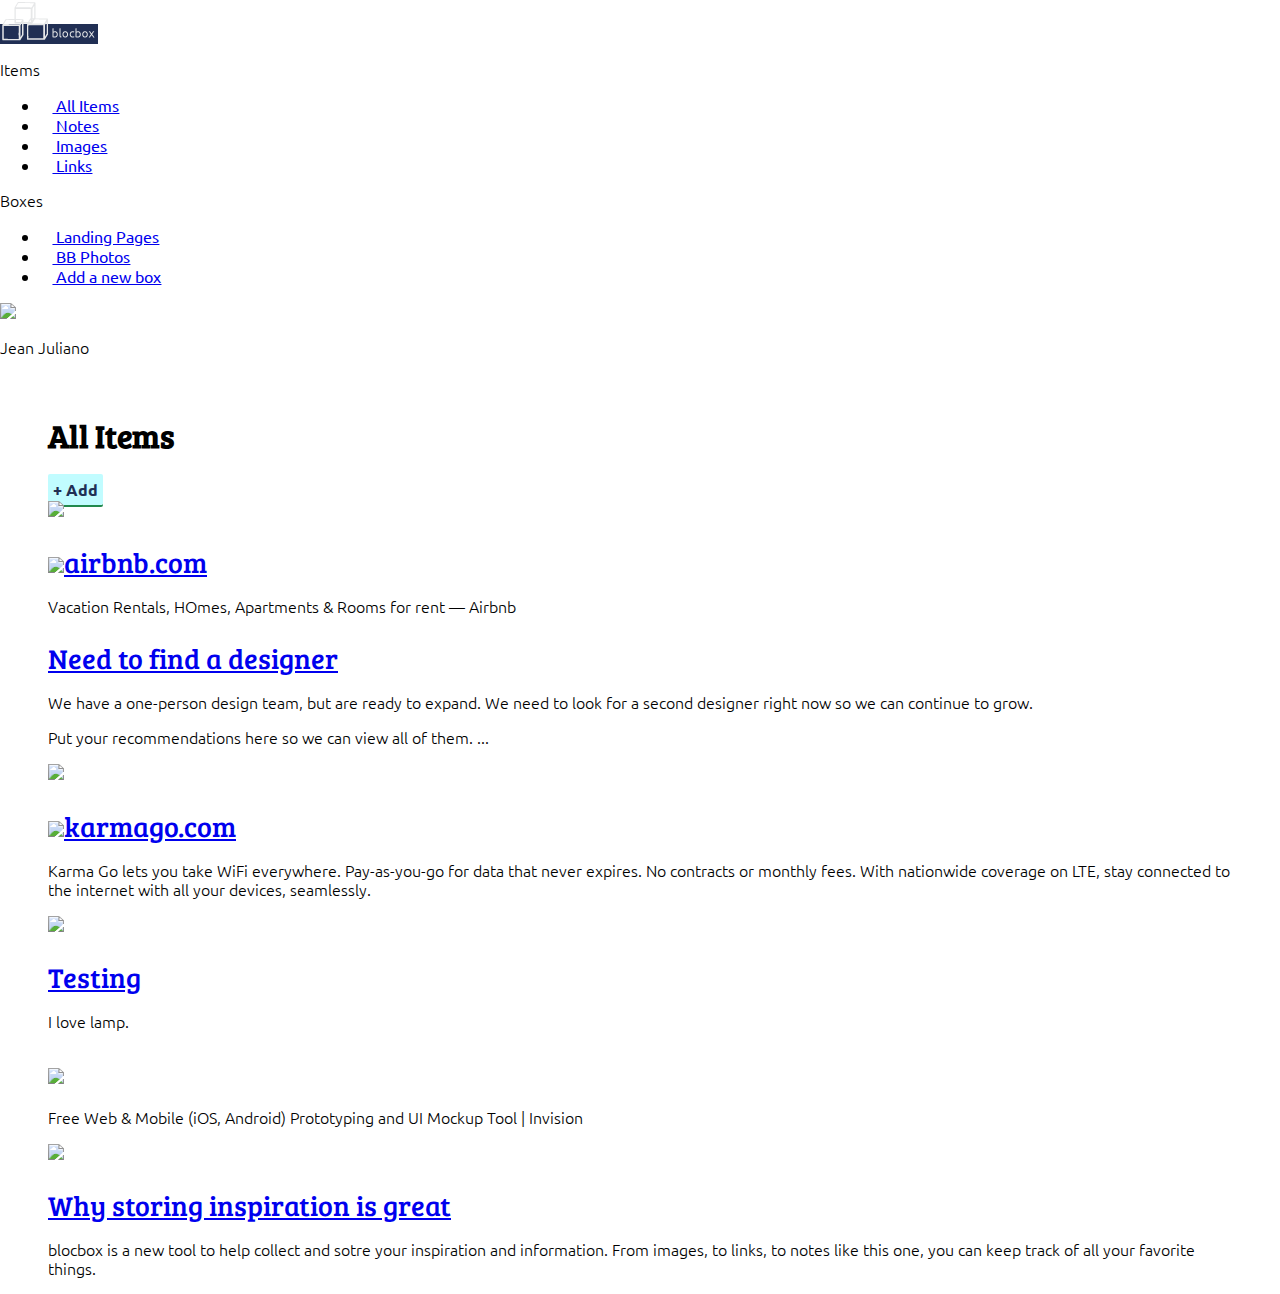
==== dashboard.html @ e76669c7 "Assignment 33 Complete" ====
<!DOCTYPE html>
<html lang="en-us">
<head>
	<meta http-equiv="X-UA-Compatible" content="IE-Edge">
	<meta name="viewport" content="width=device-width, initial-scale=1">
	<meta charset="UTF-8">

	<title>Dashboard | Blocbox</title>

	<!--Gooe Fonts-->
	<link href='http://fonts.googleapis.com/css?family=Ubuntu:300,400,500,700|Bree+Serif' rel='stylesheet' type='text/css'>

	<!--CSS-->
	<link rel="stylesheet" href="css/normalize.css">
	<link rel="stylesheet" href="css/style.css">
	<link rel="stylesheet" href="css/font-awesome.css">
</head>
<body class="dashboard">
	<!--LEFT NAV-->
	<nav id="left-nav" class="left-nav">
		<a href="#" class="logo"><img src="images/logo_06.png" /></a>
		<div class="items">
			<p>Items</p>
			<ul>
				<li><a href="#"><i class="fa fa-th-large"></i> All Items</a></li>
        		<li><a href="#"><i class="fa fa-file-o"></i> Notes</a></li>
         		<li><a href="images.html"><i class="fa fa-picture-o"></i> Images</a></li>
         		<li><a href="#"><i class="fa fa-link"></i> Links</a></li>
			</ul>
			<p>Boxes</p>
			<ul>
				<li><a href="#"><i class="fa fa-inbox"></i> Landing Pages</a></li>
         		<li><a href="#"><i class="fa fa-inbox"></i> BB Photos</a></li>
         		<li><a href="#"><i class="fa fa-plus-square-o"></i> Add a new box</a></li>
         	</ul>
         </div>
    		<div class="settings">
    			<img src="https://s3.amazonaws.com/uifaces/faces/twitter/uxceo/128.jpg">
    			<p>Jean Juliano</p>
    			<a href="#"><i class="fa fa-cog"></i></a>
    		</div>
	</nav>
	<main role="main">
		<!-- Benfits -->
		<section class="content">
			<div class="container">
				<div class="header">
					<h1>All Items</h1>
					<a href="#" class="btn">+ Add </a>
				</div>
			</div>
			<div class="container">
				<div class="content-item">
					<div class="item-box">
						<img src="https://static.pexels.com/photos/3540/restaurant-alcohol-bar-drinks-medium.jpg"
					</div>
				</div>
				<div class="content-item">
					<div class="item-box">
						<h2><img src="https://www.airbnb.com/favicon.ico"><a href="#">airbnb.com</a></h2>
						<p>Vacation Rentals, HOmes, Apartments &amp; Rooms for rent &mdash; Airbnb</p>
					</div>
				</div>
				<div class="content-item">
					<div class="item-box">
						<h2><a href="#">Need to find a designer</a></h2>
						<p>We have a one-person design team, but are ready to expand. We need to look for a second designer right now so we can continue to grow.</p>
						<p>Put your recommendations here so we can view all of them. ...</p>
					</div>
				</div>
				<div class="content-item">
					<div class="item-box">
						<img src="http://41.media.tumblr.com/90ef0b4692e0ba4df321674c3572e5ba/tumblr_ndyve8fmFa1tubinno1_r1_1280.jpg">
					</div>
				</div>
				<div class="content-item">
					<div class="item-box">
						<h2><img src="https://encrypted-tbn0.gstatic.com/images?q=tbn:ANd9GcTGPpYqhU2j3yGzhyIP45jJOIwwsivYAWYWD9RLHRCOZeQFSFuPfg"><a href="#">karmago.com</a></h2>
						<p>Karma Go lets you take WiFi everywhere. Pay-as-you-go for data that never expires. No contracts or monthly fees. With nationwide coverage on LTE, stay connected to the internet with all your devices, seamlessly.</p>
					</div>
				</div>
				<div class="content-item">
					<div class="item-box">
						<img src="http://41.media.tumblr.com/0390d80d6c8cc4a7096033182a4bfe8a/tumblr_ndyvukSjNl1tubinno1_1280.jpg">
					</div>
				</div>
				<div class="content-item">
					<div class="item-box">
						<h2><a href="#">Testing</a></h2>
						<p>I love lamp.</p>
					</div>
				</div>
				<div class="content-item">
					<div class="item-box">
						<h2><img class="favicon" src="https://www.invisionapp.com/favicon.ico"></h2>
						<p>Free Web &amp; Mobile (iOS, Android) Prototyping and UI Mockup Tool | Invision</p>
					</div>
				</div>
				<div class="content-item">
					<div class="item-box">
					<img src="http://41.media.tumblr.com/fddb3f2b0bdf390efd7ea87372e75fa5/tumblr_ndyg3pYbKW1tubinno1_1280.jpg">
					</div>
				</div>
				<div class="content-item">
					<div class="item-box">
						<h2><a href="#">Why storing inspiration is great</a></h2>
						<p>blocbox is a new tool to help collect and sotre your inspiration and information. From images, to links, to notes like this one, you can keep track of all your favorite things.</p>
					</div>
				</div>
			</div>
		</section>	
	</main>	
</body>
</html>
---- css/style.css ----
/* CSS applied to all */
html, body {
   overflow-x: hidden;
}
body {
	font-family: "Ubuntu", Helvetica, Arial, sans-serif;
}
h1, h2, h3, h4, h5, h6 {
	font-family: "Bree serif", Helvetica, Arial, sans-serif;
}
h2 {
	font-size: 28px;
	font-weight: normal;
	margin-bottom: 5px;
}
p {
	font-size: 16px;
	line-height: 19px;
	font-weight: 100;
}
.notes,
.links,
.footer {
   color: #212F54;
}
.container-hero, 
.top-nav, 
.logo, 
.images, 
.pricing {
   background-color: #212F54;
   color: #ffffff;
}
/* GRID */
.top-nav:before,
.top-nav:after,
.container-hero:before,
.container-hero:after,
.notes:before,
.notes:after,
.images:before,
.images:after,
.links:before,
.links:after,
.pricing:before,
.pricing:after,
.container:before,
.container:after,
.footer:before,
.footer:after {
	content: "";
	display: table;
} 
.top-nav:after,
.container-hero:after,
.notes:after,
.images:after,
.links:after,
.pricing:after,
.container:after,
.footer:after {
	clear: both;
} 
.top-nav,
.container-hero,
.notes,
.images,
.links,
.pricing,
.container, 
.footer {
	clear: both;
	*zoom: 1;
} 
.one-half {
   width: 44%;
   margin: 0 auto;
   float: left;
}
.container-hero .content-width,
.benefits .content-width {
   padding: 3em;
}
/* HEADER */
nav .content-width {
   padding: 1em 3em;
}
header {
   color:#FFFFFF;
   background: ##212F54;
   max-width: 100%;
 }
 header nav ul {
   display:inline;
   text-align: right;
   float:right;
   margin: 0 15px;
 }
 header nav ul > li {
   list-style-type: none;
   display: inline-block;
   margin: 0;
 }
 header nav ul > li.btn-outline {
   padding:10px 15px;
   border:2px solid #FFFFFF;
   border-radius: 4px;
 }
 header nav ul > li.btn-outline:hover {
   background:#FFFFFF;
 }
 header nav ul > li > a {
   color:#FFFFFF;
   text-decoration: none;
 }
 header nav ul > li.btn-outline:hover > a {
   color:#34495E;
 }
 header .container-hero {
   text-align: center;
   display: block;
   position: relative;
 }
 header .container-hero h1 {
   font-size:36px;
   font-weight: normal;
 }
 header .container-hero p {
   font-size: 20px;
   line-height: 26px;
   font-weight: 100;
 }
.container-hero {
   padding-bottom: 3em;
}
.container-hero h1, 
.container-hero p, 
.container-hero a {
	margin-left: auto;
	margin-right: auto;
}
.container-hero a {
	width: 40%;
	margin-bottom: 5%;
}
.container-hero a.btn {
	position: relative;
	display: inline-block;
}
.container-hero img {
	margin: 5%;
	float: left;
}
.img-full {
   width: 85%;
   position: relative;
}
/* BENEFITS */
.benefits {
   text-align: center;
   display:block;
   position:relative;
}
  .benefits i {
   font-size:60px;
   margin: 5% 0 0 0;
}
.top30 {padding-top: 30px;}

.notes img {
	margin: 5%;
	float: right;
}
.images img {
	margin: 5%;
	float: left;
}
/* Links */
.links img {
	margin: 5%;
	float: right;
}
/* Pricing */
.pricing {
	text-align: center;
	padding: 3em 0;
}
.pricing h2, .pricing p {
   color:#FFFFFF;
}
.pricing ul {
   margin:0 auto;
   padding:2em 0;
}
.pricing ul li {
   list-style-type: none;
}
.pricing-menu,
.container-pricing:first-child,
.container {
   padding-left: 3em;
   padding-right: 3em;
}
.box {
   padding:0 15px 15px;
   background: #FFFFFF;
   box-shadow: 0px 2px 4px 0px rgba(0,0,0,0.20);
   min-height: 439px;
   position: relative;
   margin-top: 25px;
}
.box.middle {
   min-height: 485px;
   margin-top: 0px;
}
.box h3 {
   font-family: "Ubuntu", Helvetica, Arial, sans-serif;
   font-weight: 600;
   text-transform: uppercase;
   background: #E2E2E2;
   box-shadow: 0px 1px 2px 0px rgba(0,0,0,0.40);
   left:0;
   right:0;
   top:0;
   text-align: center;
   margin:0 -15px 40px;
   padding:10px 0;
   color: #212F54;
}
.box h4 {
   font-size:50px;
   font-weight: normal;
   margin:40px 0 10px;
   color:#3498DB;
} 
.box h4 span {
   font-size:32px;
   vertical-align: top;
}
.box h4 span.month {
   font-family: "Ubuntu", Helvetica, Arial, sans-serif;
   font-weight: 100;
   color:#888888;
   font-size:20px;
   vertical-align: middle;
}
.box ul li {
   font-size:18px;
   margin-bottom:20px;
   font-weight: 100;
   color: #212F54;
 }
.one-third {
	width:29.333%;
	float: left;
	position: relative;
	min-height: 1px;
	margin: 2%;
}
.box .btn {
   position:absolute;
   bottom:20px;
   left:20px;
   right:20px;
}
.small {
   font-size: 12px;
   color: #FEFEFE;
   line-height: 15px;
   font-style:italic;
   text-align: center;
   position: relative;
}
/* Footer*/ 
 footer {
   background-color: #FFFFFF;
   color: #212F54;
   padding: 20px 0 100px 0;
 }
 footer p, footer nav ul {
   font-weight:100;
   text-align: center;
 }
 footer nav ul li a {
   color:#212F54;
   text-decoration: none;
 }

footer ul {
   text-align: center;
}

footer li {
   list-style-type: none;
   float: left;
   margin: 0 10px 0 0;
   font-size: 12px;
   text-align: center;

}

footer li a {
   margin-right: 10px;
}

.left-footer {
   width: 25%;
   float: left;
}

.link-middle-footer {
   width: 50%;
   float: left;
}

.right-footer {
   width: 25%;
   float: right;
}



.left-footer p {
	font-size: 12px;
   padding-left: 3em;
}
.link-middle-footer li {
   list-style-type: none;
	display: inline;
	font-size: 12px;
}
.right-footer img {
	float: right;
   background: transparent;
   padding-right: 3em;
}

.large-middle {
   width: 50%;
   float: left;
   text-align: center;
}

.small-left, .small-right {
   width: 25%;
   float: left;
}





/* BUTTONS */
.btn {
   border-radius: 2px;
   color:#212F54;
   font-weight: 700;
   text-decoration: none;
   padding:5px 5px;
   background: #C1FCFF;
   box-shadow: 0px 2px 0px 0px #22894E;
}
/* Checkpoint 30 Media Queries */
@media (min-width: 400px) {
  .one-half {
      width: 100%;
      margin: 0 auto;
   }
   header nav img {
      width: 80px;
   }
   nav .content-width {
      padding-right: 3em;
   }

   .one-third {
      width: 100%;
   }
   .box.middle {
   margin-top: 25px;
   }

   .left-footer, .link-middle-footer {
      width: 100%;
   }

   .right-footer {
      display: none;
   }
  /*.right-footer .logo {
   position: relative;
   display: inline-block;
   vertical-align: middle;
   }*/
}

@media (min-width: 600px) {
   .left-footer {
      width: 35%;
   }

   .link-middle-footer {
      width: 65%;
      float: right;
   }

}



@media (min-width: 768px) {
   .content-width,
   .notes, 
   .images, 
   .links,
   .container-hero,
   .pricing,  
   .top-nav,  
   .footer  {
      width: 100%;
      margin: 0 auto;
   }
   .one-half {
      width: 44%;
      margin: 0 auto;
   }
    .one-third {
      width: 29.333%;
   }
    .box.middle {
   margin-top: 0px;
   }
    header nav ul {
   padding-right: 6em;
   }

   .left-footer {
      width: 25%;
   }

   .link-middle-footer {
      width: 50%;
      float: left;
   }

   .right-footer {
      display: block;
   }
}
@media (min-width: 992px) {
.container-hero, 
.pricing,  
.top-nav, 
.notes, 
.images, 
.links,
.footer {
     width: 100%;
     margin: 0 auto;
   }
   .one-third {
     width:29.33333%;
   }
}
@media (min-width: 1200px) {
   .container-hero,
   .top-nav {
      width: 100%;
      margin: 0;
   }
   .content-width,
   .pricing,  
   .footer {
     width: 100%;
     margin: 0 auto;
   }
   .one-third {
      width: 29.333%;
   }
}
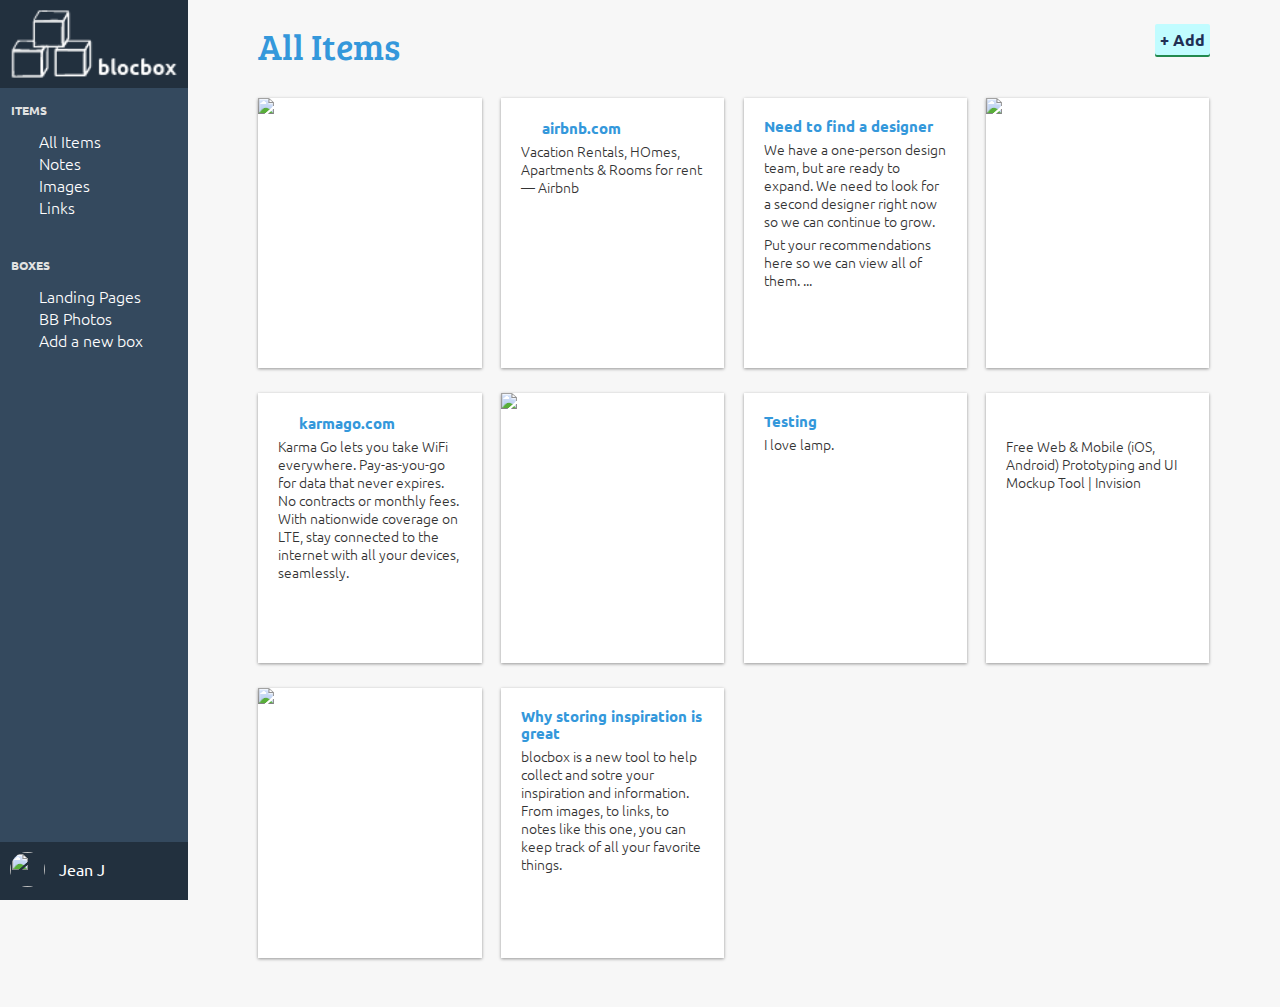
==== commit 4e69cbae: "Assignment 34 complete" ====
--- a/dashboard.html
+++ b/dashboard.html
@@ -18,11 +18,11 @@
 <body class="dashboard">
 	<!--LEFT NAV-->
 	<nav id="left-nav" class="left-nav">
-		<a href="#" class="logo"><img src="images/logo_06.png" /></a>
+		<a href="#" class="site-logo"><img src="images/smalllogo.png" /></a>
 		<div class="items">
 			<p>Items</p>
 			<ul>
-				<li><a href="#"><i class="fa fa-th-large"></i> All Items</a></li>
+				<li class="all-items"><a href="#"><i class="fa fa-th-large"></i> All Items</a></li>
         		<li><a href="#"><i class="fa fa-file-o"></i> Notes</a></li>
          		<li><a href="images.html"><i class="fa fa-picture-o"></i> Images</a></li>
          		<li><a href="#"><i class="fa fa-link"></i> Links</a></li>
@@ -36,7 +36,7 @@
          </div>
     		<div class="settings">
     			<img src="https://s3.amazonaws.com/uifaces/faces/twitter/uxceo/128.jpg">
-    			<p>Jean Juliano</p>
+    			<p>Jean J</p>
     			<a href="#"><i class="fa fa-cog"></i></a>
     		</div>
 	</nav>
@@ -52,7 +52,7 @@
 			<div class="container">
 				<div class="content-item">
 					<div class="item-box">
-						<img src="https://static.pexels.com/photos/3540/restaurant-alcohol-bar-drinks-medium.jpg"
+						<img src="https://static.pexels.com/photos/3540/restaurant-alcohol-bar-drinks-medium.jpg">
 					</div>
 				</div>
 				<div class="content-item">
--- a/css/style.css
+++ b/css/style.css
@@ -175,12 +175,11 @@
 	margin: 5%;
 	float: left;
 }
-/* Links */
 .links img {
 	margin: 5%;
 	float: right;
 }
-/* Pricing */
+/* PRICING */
 .pricing {
 	text-align: center;
 	padding: 3em 0;
@@ -275,7 +274,7 @@
  footer {
    background-color: #FFFFFF;
    color: #212F54;
-   padding: 20px 0 100px 0;
+   height: 50px;
  }
  footer p, footer nav ul {
    font-weight:100;
@@ -285,41 +284,6 @@
    color:#212F54;
    text-decoration: none;
  }
-
-footer ul {
-   text-align: center;
-}
-
-footer li {
-   list-style-type: none;
-   float: left;
-   margin: 0 10px 0 0;
-   font-size: 12px;
-   text-align: center;
-
-}
-
-footer li a {
-   margin-right: 10px;
-}
-
-.left-footer {
-   width: 25%;
-   float: left;
-}
-
-.link-middle-footer {
-   width: 50%;
-   float: left;
-}
-
-.right-footer {
-   width: 25%;
-   float: right;
-}
-
-
-
 .left-footer p {
 	font-size: 12px;
    padding-left: 3em;
@@ -334,21 +298,6 @@
    background: transparent;
    padding-right: 3em;
 }
-
-.large-middle {
-   width: 50%;
-   float: left;
-   text-align: center;
-}
-
-.small-left, .small-right {
-   width: 25%;
-   float: left;
-}
-
-
-
-
 
 /* BUTTONS */
 .btn {
@@ -360,7 +309,7 @@
    background: #C1FCFF;
    box-shadow: 0px 2px 0px 0px #22894E;
 }
-/* Checkpoint 30 Media Queries */
+/* MEDIA QUERIES */
 @media (min-width: 400px) {
   .one-half {
       width: 100%;
@@ -379,35 +328,10 @@
    .box.middle {
    margin-top: 25px;
    }
-
-   .left-footer, .link-middle-footer {
-      width: 100%;
-   }
-
-   .right-footer {
-      display: none;
-   }
-  /*.right-footer .logo {
-   position: relative;
-   display: inline-block;
-   vertical-align: middle;
-   }*/
-}
-
-@media (min-width: 600px) {
-   .left-footer {
-      width: 35%;
-   }
-
-   .link-middle-footer {
-      width: 65%;
-      float: right;
-   }
-
-}
-
-
-
+   footer img {
+   display: none;
+   }
+}
 @media (min-width: 768px) {
    .content-width,
    .notes, 
@@ -433,18 +357,8 @@
     header nav ul {
    padding-right: 6em;
    }
-
-   .left-footer {
-      width: 25%;
-   }
-
-   .link-middle-footer {
-      width: 50%;
-      float: left;
-   }
-
-   .right-footer {
-      display: block;
+    footer img {
+   display: block;
    }
 }
 @media (min-width: 992px) {
@@ -478,4 +392,200 @@
       width: 29.333%;
    }
 }
+/* DASHBOARD */
+.dashboard {
+   background: #F7F7F7;
+}
+.left-nav {
+   height: 100vh;
+   width: 14.66666667%;
+   color: #FFFFFF;
+   background: #34495E;
+   background-image: linear-gradient (206deg, #5F81A3 0%, #34495E 94%);
+   float: left;
+   position: fixed;
+}
+.site-logo img {
+   padding: 5%;
+   width: 90%;
+   background: #22303E;
+   text-align: center;
+}
+.left-nav .items {
+   padding: 0 6%;
+}
+.left-nav .items p {
+   font-weight: 600;
+   text-transform: uppercase;
+   font-size: 12px;
+   color: #E2E2E2;
+   line-height: 15px;
+}
+.left-nav .items ul {
+   margin:0 0 40px;
+   padding: 0;
+}
+.left-nav .items ul li a {
+   color: #FFFFFF;
+   text-decoration: none;
+   font-weight: 100;
+}
+.left-nav .items ul li a i {
+   width: 16px;
+   text-align: center;
+   margin-right: 8px;
+}
+/* LEFT NAVBAR SETTINGS */
+.left-nav .settings {
+   position: absolute;
+   background: #22303E;
+   width: 100%;
+   bottom: 0;
+   left: 0:
+   right: 0;
+   padding: 10px 0;
+}
+.left-nav .settings img {
+   height: 35px;
+   width: 35px;
+   border-radius: 50%;
+   margin-left: 10px;
+   display: inline-block;
+}
+.left-nav .settings p {
+   display: inline-block;
+   vertical-align: top;
+   padding-top: 8px;
+   font-weight: 400;
+   margin: 0 0 0 10px;
+}
+.left-nav .settings a {
+   color: #FFFFFF;
+   text-decoration: none;
+   text-align: right;
+   float: right;
+   margin-right: 10px;
+   margin-top: 8px;
+}
+/* CONTENT */
+.content {
+   padding: 6em 1% 1.5em;
+   float: right;
+   width: 98%;
+   position: relative;
+}
+.content .header {
+   margin: 0 1% 20px;
+}
+.content .header h1 {
+   font-family: "Bree serif", Helvetica, Arial, sans-serif;
+   font-weight: 100;
+   margin: 0 0 30px;
+   font-size: 36px;
+   color: #3498DB;
+   line-height: 44px;
+   float: left;
+   display: inline-block;
+}
+.content .header > a {
+   float: right;
+}
+.content-item {
+   width: 96%;
+   margin: 0 2% 25px;
+   float: left;
+   display: block;
+}
+.item-box {
+   display: block;
+   height: 230px;
+   background: #FFFFFF;
+   box-shadow: 0px 1px 3px 0px rgba(0,0,0,0.40);
+   position: relative;
+   overflow: hidden;
+   padding: 20px;
+}
+/* Larger Mobile Devices */
+@media (min-width:460px) {
+   .content {
+      padding:1.5em 1%;
+      float: right;
+      width: 90%;
+      position: relative;
+   }
+   .content-item {
+      width: 46%;
+      margin: 0 2% 25px;
+      float: left;
+      display: block;
+   }
+}
+/* Tablets */
+@media (min-width: 768px) {
+   .content {
+      padding: 1.5em 5%;
+      float: right;
+      width: 90%;
+      position: relative;
+   }
+   .content > .container {
+      width: 700px;
+   }
+   .content-item {
+      width: 31.33333%;
+      margin: 0 1% 25px;
+   }
+}
+/* Laptops and Desktops */
+@media (min-width: 992px) {
+   .content {
+      padding: 1.5em 1%;
+      float: right;
+      width: 83.33333333%;
+      position: relative;
+   }
+   .content > .container {
+      width: auto;
+   }
+   .content-item {
+      width: 23%;
+      margin: 0 1% 25px;
+   }
+}
+/* Item Boxes */
+.item-box > img {
+   position: absolute;
+   height: 100%;
+   width: auto;
+   top: 0;
+   left: 0;
+   right: 0;
+}
+.item-box h2 {
+   font-family: "Ubuntu", Helvetica, Arial, sans-serif;
+   font-weight: 700;
+   font-size: 15px;
+   line-height: 17px;
+   margin: 0;
+}
+.item-box h2 a {
+   color: #3498DB;
+   text-decoration: none;
+}
+.item-box h2 img {
+   width: 16px;
+   height: 16px;
+   position: relative;
+   top: 2px;
+   margin-right: 5px;
+}
+.item-box p {
+   font-size: 14px;
+   color: #333333;
+   line-height: 18px;
+   margin: 5px 0 0;
+}
 
+.all-items:active {
+   background-color: #3498DB;  
+}
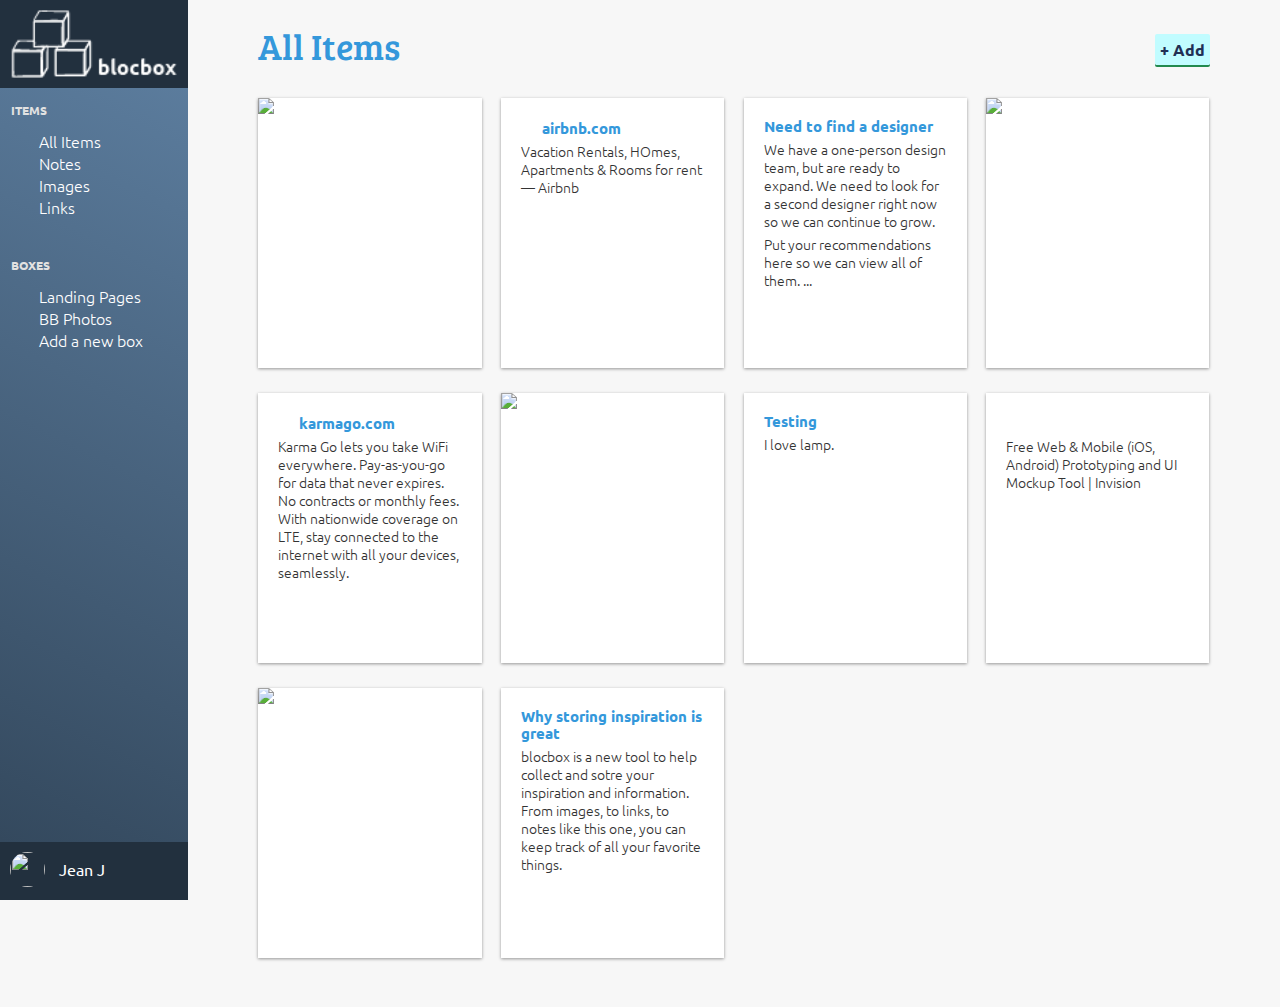
==== commit 79c802a7: "Added javascipt/jquery" ====
--- a/dashboard.html
+++ b/dashboard.html
@@ -14,8 +14,11 @@
 	<link rel="stylesheet" href="css/normalize.css">
 	<link rel="stylesheet" href="css/style.css">
 	<link rel="stylesheet" href="css/font-awesome.css">
+	<link rel="stylesheet" href="css/dropit.css">
 </head>
 <body class="dashboard">
+	<!-- RESPONSIVE NAV -->
+	<a class="hamburger" id="menu" href="#">&#9776;</a>
 	<!--LEFT NAV-->
 	<nav id="left-nav" class="left-nav">
 		<a href="#" class="site-logo"><img src="images/smalllogo.png" /></a>
@@ -46,7 +49,16 @@
 			<div class="container">
 				<div class="header">
 					<h1>All Items</h1>
-					<a href="#" class="btn">+ Add </a>
+					<ul class="menu">
+						<li>
+							<a href="#" class="btn">+ Add</a>
+							<ul>
+								<li><a href="#"><i class="fa fa-file-o"></li> Note</a></i>
+								<li><a href="#"><i class="fa fa-picture-o"></i> Image</a></li>
+								<li><a href="#"><i class="fa fa-link"></i> Link</a></li>
+							</ul>
+						</li>
+					</ul>
 				</div>
 			</div>
 			<div class="container">
@@ -110,5 +122,13 @@
 			</div>
 		</section>	
 	</main>	
+	<script src="js/jquery-2.1.4.js"></script>
+	<script src="js/dropit.js"></script>
+	<script type="text/javascript">
+		$(".menu").dropit();
+		$( "#menu" ).click(function () {
+			$("#left-nav").toggleClass("open, 200");
+		});
+	</script>
 </body>
 </html>--- a/css/style.css
+++ b/css/style.css
@@ -397,14 +397,43 @@
    background: #F7F7F7;
 }
 .left-nav {
-   height: 100vh;
-   width: 14.66666667%;
-   color: #FFFFFF;
-   background: #34495E;
-   background-image: linear-gradient (206deg, #5F81A3 0%, #34495E 94%);
-   float: left;
-   position: fixed;
-}
+   height: 100%;
+   width: 280px;
+   position: absolute;
+   -webkit-transition: all 0.3s ease-in-out;
+   -moz-transition: all 0.3s ease-in-out;
+   -o-transition: all 0.3s ease-in-out;
+   transition: all 0.3s ease-in-out;
+   transform: translate(-280px,0);
+      -webkit-transform: translate(-280px,0);/**Chrome & Safari**/
+      -o-transform: translate(-280px,0);/**Opera**/
+      -moz-transform: translate(-280px,0);/**Firefox**/
+}
+.left-nav.open {
+   display:block;
+   width:280px;
+   -webkit-transition: all 0.3s ease-in-out;
+   -moz-transition: all 0.3s ease-in-out;
+   -o-transition: all 0.3s ease-in-out;
+   transition: all 0.3s ease-in-out;
+   transform: translate(0,0);
+     -webkit-transform: translate(0,0); /** Chrome & Safari **/
+     -o-transform: translate(0,0); /** Opera **/
+     -moz-transform: translate(0,0); /** Firefox **/
+     z-index: 100;
+ }
+ .hamburger {
+   position:absolute;
+   z-index: 1000;
+   background:#34495E;
+   color:#FFF;
+   text-decoration: none;
+   font-size: 22px;
+   padding: 10px 15px;
+   border-radius: 4px;
+   left: 5px;
+   top: 15px;
+ }
 .site-logo img {
    padding: 5%;
    width: 90%;
@@ -552,6 +581,33 @@
       margin: 0 1% 25px;
    }
 }
+
+@media (min-width:992px) {
+   .left-nav {
+     height: 100vh;
+     width:14.66666667%;
+     color:#FFFFFF;
+     background: #34495E;
+     background-image: linear-gradient(206deg, #5F81A3 0%, #34495E 94%);
+     float:left;
+     position: fixed;
+     display:block;
+     transform: translate(0,0);
+     -webkit-transform: translate(0,0); /** Chrome & Safari **/
+     -o-transform: translate(0,0); /** Opera **/
+     -moz-transform: translate(0,0); /** Firefox **/
+   }
+   .left-nav.open {
+     width:14.66666667%;
+     transform: translate(0,0);
+     -webkit-transform: translate(0,0); /** Chrome & Safari **/
+     -o-transform: translate(0,0); /** Opera **/
+     -moz-transform: translate(0,0); /** Firefox **/
+   }
+   .hamburger {
+     display:none;
+   }
+ }
 /* Item Boxes */
 .item-box > img {
    position: absolute;
--- a/css/dropit.css
+++ b/css/dropit.css
@@ -0,0 +1,61 @@
+/*
+ * Dropit v1.1.0
+ * http://dev7studios.com/dropit
+ *
+ * Copyright 2012, Dev7studios
+ * Free to use and abuse under the MIT license.
+ * http://www.opensource.org/licenses/mit-license.php
+ */
+
+/* These styles assume you are using ul and li */
+.dropit {
+    list-style: none;
+	padding: 0;
+    margin: 15px 0 0;
+    float: right;
+    display: inline-block;*
+}
+.dropit .dropit-trigger { position: relative; }
+.dropit .dropit-submenu {
+    position: absolute;
+    top: 100%;
+    right: 0; /* dropdown left or right */
+    z-index: 1000;
+    display: none;
+    min-width: 100px;
+    list-style: none;
+	padding: 20px;
+	margin: 20px 0 0;
+}
+.dropit .dropit-open .dropit-submenu { 
+    display: block;
+    background: #FFFFFF;
+    box-shadow: 0px 2px 4px 0px rgba(0,0,0,0.30);
+    border-radius: 4px;
+}
+.dropit .dropit-open .dropit-submenu:after {
+    content: " ";
+    position: absolute;
+    border-style: solid;
+    border-width: 0 8px 8px;
+    border-color: #FFFFFF transparent;
+    display: block;
+    width: 0;
+    z-index: 1;
+    top: -8px;
+    right: 10px;
+}
+.dropit .dropit-open .dropit-submenu li {
+    display: block;
+    margin: 5px auto;
+}
+.dropit .dropit-open .dropit-submenu li:last-child {
+    margin-bottom: 0px;
+}
+.dropit .dropit-open .dropit-submenu li a {
+    color:black;
+    text-decoration: none;
+    font-family: "Ubuntu", Helvetica, Arial, sans-serif;
+    font-weight: 100;
+}
+
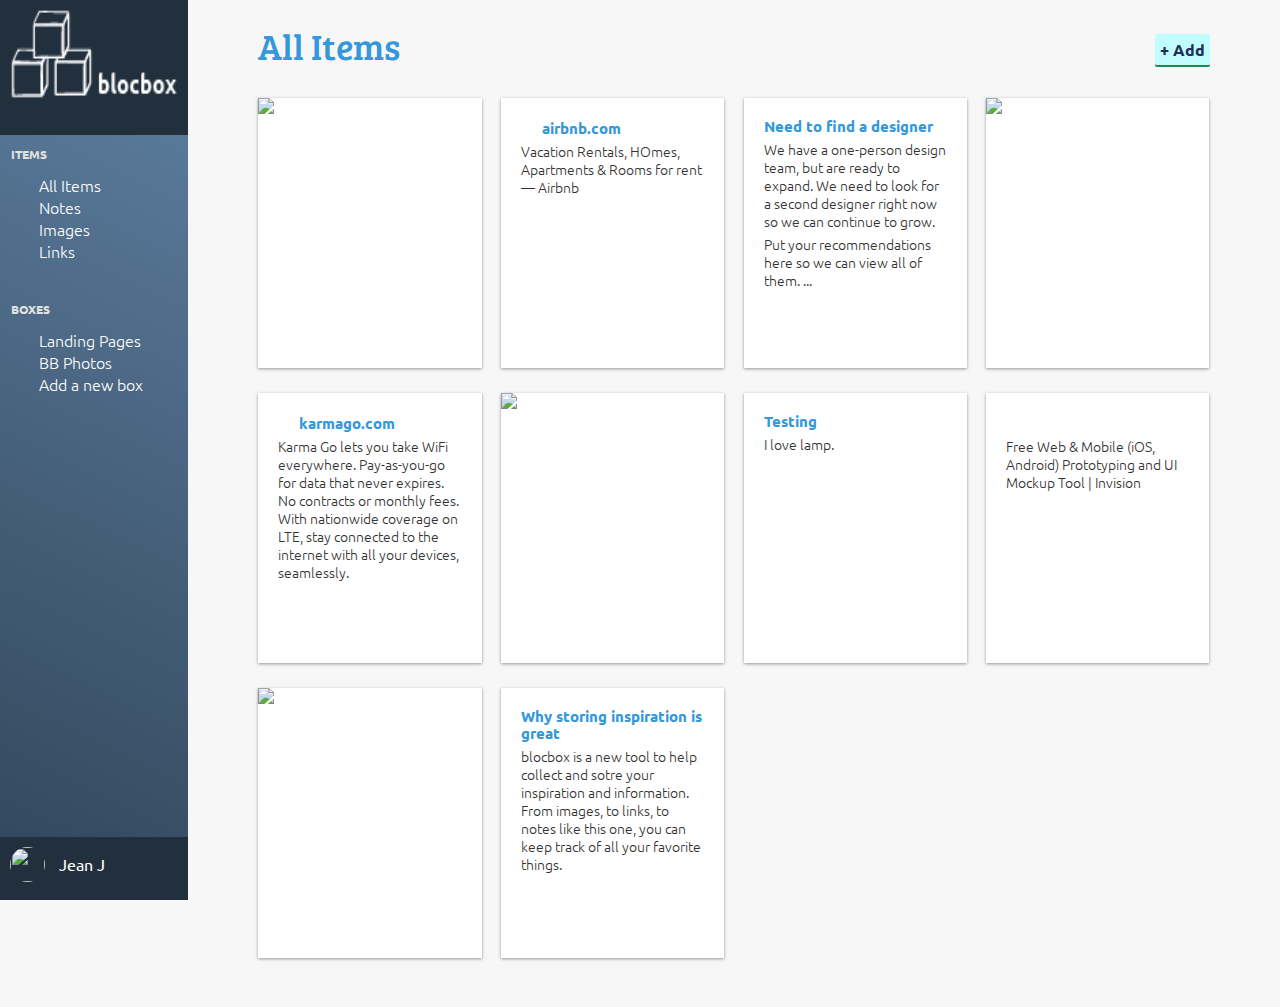
==== commit d8f49743: "jquery, js, and dropit" ====
--- a/dashboard.html
+++ b/dashboard.html
@@ -21,7 +21,9 @@
 	<a class="hamburger" id="menu" href="#">&#9776;</a>
 	<!--LEFT NAV-->
 	<nav id="left-nav" class="left-nav">
-		<a href="#" class="site-logo"><img src="images/smalllogo.png" /></a>
+		<div class="logo-box">
+			<a href="#" class="site-logo"><img src="images/smalllogo.png" /></a>
+		</div>	
 		<div class="items">
 			<p>Items</p>
 			<ul>
@@ -40,7 +42,17 @@
     		<div class="settings">
     			<img src="https://s3.amazonaws.com/uifaces/faces/twitter/uxceo/128.jpg">
     			<p>Jean J</p>
-    			<a href="#"><i class="fa fa-cog"></i></a>
+    				<!-- Checkpoint 35 Assignment -->
+    			<ul class="menu">
+    				<li>
+    					<a href="#"><i class="fa fa-cog"></i></a>
+    					<ul>
+							<li><a href="#"><i class="fa fa-file-o"></i> My Account</a></li>
+							<li><a href="#"><i class="fa fa-picture-o"></i> Collaborators</a></li>
+							<li><a href="#"><i class="fa fa-link"></i> Sign Out</a></li>
+						</ul>
+					</li>		
+				</ul>	
     		</div>
 	</nav>
 	<main role="main">
@@ -53,7 +65,7 @@
 						<li>
 							<a href="#" class="btn">+ Add</a>
 							<ul>
-								<li><a href="#"><i class="fa fa-file-o"></li> Note</a></i>
+								<li><a href="#"><i class="fa fa-file-o"></i> Note</a></li>
 								<li><a href="#"><i class="fa fa-picture-o"></i> Image</a></li>
 								<li><a href="#"><i class="fa fa-link"></i> Link</a></li>
 							</ul>
@@ -126,8 +138,9 @@
 	<script src="js/dropit.js"></script>
 	<script type="text/javascript">
 		$(".menu").dropit();
-		$( "#menu" ).click(function () {
-			$("#left-nav").toggleClass("open, 200");
+		$(".menu-settings").dropit();
+		$( "#menu" ).click(function() {
+			$("#left-nav").toggleClass("open", 200);
 		});
 	</script>
 </body>
--- a/css/style.css
+++ b/css/style.css
@@ -400,6 +400,9 @@
    height: 100%;
    width: 280px;
    position: absolute;
+   background: #34495E;
+   background-image: linear-gradient(206deg, #5F81A3 0%, #34495E 94%);
+   text-decoration: none;
    -webkit-transition: all 0.3s ease-in-out;
    -moz-transition: all 0.3s ease-in-out;
    -o-transition: all 0.3s ease-in-out;
@@ -411,7 +414,8 @@
 }
 .left-nav.open {
    display:block;
-   width:280px;
+   width:250px;
+   text-decoration: none;
    -webkit-transition: all 0.3s ease-in-out;
    -moz-transition: all 0.3s ease-in-out;
    -o-transition: all 0.3s ease-in-out;
@@ -434,155 +438,7 @@
    left: 5px;
    top: 15px;
  }
-.site-logo img {
-   padding: 5%;
-   width: 90%;
-   background: #22303E;
-   text-align: center;
-}
-.left-nav .items {
-   padding: 0 6%;
-}
-.left-nav .items p {
-   font-weight: 600;
-   text-transform: uppercase;
-   font-size: 12px;
-   color: #E2E2E2;
-   line-height: 15px;
-}
-.left-nav .items ul {
-   margin:0 0 40px;
-   padding: 0;
-}
-.left-nav .items ul li a {
-   color: #FFFFFF;
-   text-decoration: none;
-   font-weight: 100;
-}
-.left-nav .items ul li a i {
-   width: 16px;
-   text-align: center;
-   margin-right: 8px;
-}
-/* LEFT NAVBAR SETTINGS */
-.left-nav .settings {
-   position: absolute;
-   background: #22303E;
-   width: 100%;
-   bottom: 0;
-   left: 0:
-   right: 0;
-   padding: 10px 0;
-}
-.left-nav .settings img {
-   height: 35px;
-   width: 35px;
-   border-radius: 50%;
-   margin-left: 10px;
-   display: inline-block;
-}
-.left-nav .settings p {
-   display: inline-block;
-   vertical-align: top;
-   padding-top: 8px;
-   font-weight: 400;
-   margin: 0 0 0 10px;
-}
-.left-nav .settings a {
-   color: #FFFFFF;
-   text-decoration: none;
-   text-align: right;
-   float: right;
-   margin-right: 10px;
-   margin-top: 8px;
-}
-/* CONTENT */
-.content {
-   padding: 6em 1% 1.5em;
-   float: right;
-   width: 98%;
-   position: relative;
-}
-.content .header {
-   margin: 0 1% 20px;
-}
-.content .header h1 {
-   font-family: "Bree serif", Helvetica, Arial, sans-serif;
-   font-weight: 100;
-   margin: 0 0 30px;
-   font-size: 36px;
-   color: #3498DB;
-   line-height: 44px;
-   float: left;
-   display: inline-block;
-}
-.content .header > a {
-   float: right;
-}
-.content-item {
-   width: 96%;
-   margin: 0 2% 25px;
-   float: left;
-   display: block;
-}
-.item-box {
-   display: block;
-   height: 230px;
-   background: #FFFFFF;
-   box-shadow: 0px 1px 3px 0px rgba(0,0,0,0.40);
-   position: relative;
-   overflow: hidden;
-   padding: 20px;
-}
-/* Larger Mobile Devices */
-@media (min-width:460px) {
-   .content {
-      padding:1.5em 1%;
-      float: right;
-      width: 90%;
-      position: relative;
-   }
-   .content-item {
-      width: 46%;
-      margin: 0 2% 25px;
-      float: left;
-      display: block;
-   }
-}
-/* Tablets */
-@media (min-width: 768px) {
-   .content {
-      padding: 1.5em 5%;
-      float: right;
-      width: 90%;
-      position: relative;
-   }
-   .content > .container {
-      width: 700px;
-   }
-   .content-item {
-      width: 31.33333%;
-      margin: 0 1% 25px;
-   }
-}
-/* Laptops and Desktops */
-@media (min-width: 992px) {
-   .content {
-      padding: 1.5em 1%;
-      float: right;
-      width: 83.33333333%;
-      position: relative;
-   }
-   .content > .container {
-      width: auto;
-   }
-   .content-item {
-      width: 23%;
-      margin: 0 1% 25px;
-   }
-}
-
-@media (min-width:992px) {
+ @media (min-width:992px) {
    .left-nav {
      height: 100vh;
      width:14.66666667%;
@@ -608,6 +464,185 @@
      display:none;
    }
  }
+.site-logo img {
+   padding: 5%;
+   width: 90%;
+   background: #22303E;
+   text-align: center;
+}
+.left-nav .items {
+   padding: 0 6%;
+}
+.left-nav .items p {
+   font-weight: 600;
+   text-transform: uppercase;
+   font-size: 12px;
+   color: #E2E2E2;
+   line-height: 15px;
+}
+.left-nav .items ul {
+   margin:0 0 40px;
+   padding: 0;
+   list-style-type: none;
+}
+.left-nav .items ul li a {
+   color: #FFFFFF;
+   text-decoration: none;
+   font-weight: 100;
+}
+.left-nav .items ul li a i {
+   width: 16px;
+   text-align: center;
+   margin-right: 8px;
+}
+/* LEFT NAVBAR SETTINGS */
+.left-nav .settings {
+   position: absolute;
+   background: #22303E;
+   width: 100%;
+   bottom: 0;
+   left: 0:
+   right: 0;
+   padding: 10px 0;
+}
+.left-nav .settings img {
+   height: 35px;
+   width: 35px;
+   border-radius: 50%;
+   margin-left: 10px;
+   display: inline-block;
+}
+.left-nav .settings p {
+   display: inline-block;
+   vertical-align: top;
+   padding-top: 8px;
+   font-weight: 400;
+   margin: 0 0 0 10px;
+   color: #FFFFFF;
+}
+.left-nav .settings a {
+   color: #FFFFFF;
+   text-decoration: none;
+   text-align: right;
+   float: right;
+   margin-right: 10px;
+   margin-top: 8px;
+}
+.settings ul:nth-child(2) li {
+   font-size: 12px;
+   float: left;
+   margin: 10px auto;
+}
+.settings .fa-cog {
+   margin: 0 auto;
+   font-size: 20px;
+}
+/* CONTENT */
+.content {
+   padding: 6em 1% 1.5em;
+   float: right;
+   width: 98%;
+   position: relative;
+   bottom: 100%;
+}
+.content .header {
+   margin: 0 1% 20px;
+}
+.content .header h1 {
+   font-family: "Bree serif", Helvetica, Arial, sans-serif;
+   font-weight: 100;
+   margin: 0 0 30px;
+   font-size: 36px;
+   color: #3498DB;
+   line-height: 44px;
+   float: left;
+   display: inline-block;
+}
+.content .header > a {
+   float: right;
+}
+.content-item {
+   width: 96%;
+   margin: 0 2% 25px;
+   float: left;
+   display: block;
+}
+.item-box {
+   display: block;
+   height: 230px;
+   background: #FFFFFF;
+   box-shadow: 0px 1px 3px 0px rgba(0,0,0,0.40);
+   position: relative;
+   overflow: hidden;
+   padding: 20px;
+}
+/* Larger Mobile Devices */
+@media (min-width:400px) {
+   .content {
+      padding:1.5em 1%;
+      float: right;
+      width: 90%;
+      position: relative;
+   }
+   .content-item {
+      width: 46%;
+      margin: 0 2% 25px;
+      float: left;
+      display: block;
+   }
+   .logo-box {
+      width: 100%;
+      height:15%;
+      background: #22303E;
+   }
+   .site-logo img {
+   padding: 5% 0 5% 35%;
+   width: 50%;
+   height: 10%;
+   position: absolute;
+   float: right;
+   background: #22303E;
+   text-align: center;
+   }
+}
+/* Tablets */
+@media (min-width: 768px) {
+   .content {
+      padding: 1.5em 5%;
+      float: right;
+      width: 90%;
+      position: relative;
+   }
+   .content > .container {
+      width: 700px;
+   }
+   .content-item {
+      width: 31.33333%;
+      margin: 0 1% 25px;
+   }
+}
+/* Laptops and Desktops */
+@media (min-width: 992px) {
+   .content {
+      padding: 1.5em 1%;
+      float: right;
+      width: 83.33333333%;
+      position: relative;
+   }
+   .content > .container {
+      width: auto;
+   }
+   .content-item {
+      width: 23%;
+      margin: 0 1% 25px;
+   }
+   .site-logo img {
+   padding: 5%;
+   width: 90%;
+   background: #22303E;
+   text-align: center;
+   }
+}
 /* Item Boxes */
 .item-box > img {
    position: absolute;
--- a/css/dropit.css
+++ b/css/dropit.css
@@ -13,7 +13,7 @@
 	padding: 0;
     margin: 15px 0 0;
     float: right;
-    display: inline-block;*
+    display: inline-block;
 }
 .dropit .dropit-trigger { position: relative; }
 .dropit .dropit-submenu {
@@ -47,15 +47,65 @@
 }
 .dropit .dropit-open .dropit-submenu li {
     display: block;
-    margin: 5px auto;
+    margin-bottom: 20px;
 }
 .dropit .dropit-open .dropit-submenu li:last-child {
     margin-bottom: 0px;
 }
 .dropit .dropit-open .dropit-submenu li a {
-    color:black;
+    color:#34495E;
     text-decoration: none;
     font-family: "Ubuntu", Helvetica, Arial, sans-serif;
     font-weight: 100;
 }
 
+/*Checkpoint 35 Assignment 
+.menu-settings .dropit {
+    list-style: none;
+    padding: 0;
+    margin: 15px 0 0;
+    display: inline-block;
+}
+.menu-settings .dropit .dropit-trigger { position: relative; }
+.menu-settings .dropit .dropit-submenu {
+    position: absolute;
+    bottom: 100%;
+    right: 0; 
+    z-index: 1000;
+    display: none;
+    min-width: 150px;
+    list-style: none;
+    padding: 20px;
+    margin: 20px 0 0;
+}
+.menu-settings .dropit .dropit-open .dropit-submenu { 
+    display: block;
+    background: #FFFFFF;
+    box-shadow: 0px 2px 4px 0px rgba(0,0,0,0.30);
+    border-radius: 4px;
+}
+.menu-settings .dropit .dropit-open .dropit-submenu:before {
+    content: " ";
+    position: absolute;
+    border-style: solid;
+    border-width: 0 8px 8px;
+    border-color: #FFFFFF transparent;
+    display: block;
+    width: 0;
+    z-index: 1;
+    top: 8px;
+    right: 10px;
+}
+.menu-settings .dropit .dropit-open .dropit-submenu li {
+    display: block;
+    margin-bottom: 20px;
+}
+.menu-settings .dropit .dropit-open .dropit-submenu li:last-child {
+    margin-bottom: 0px;
+}
+.menu-settings .dropit .dropit-open .dropit-submenu li a {
+    color:#34495E;
+    text-decoration: none;
+    font-family: "Ubuntu", Helvetica, Arial, sans-serif;
+    font-weight: 100;
+} */
